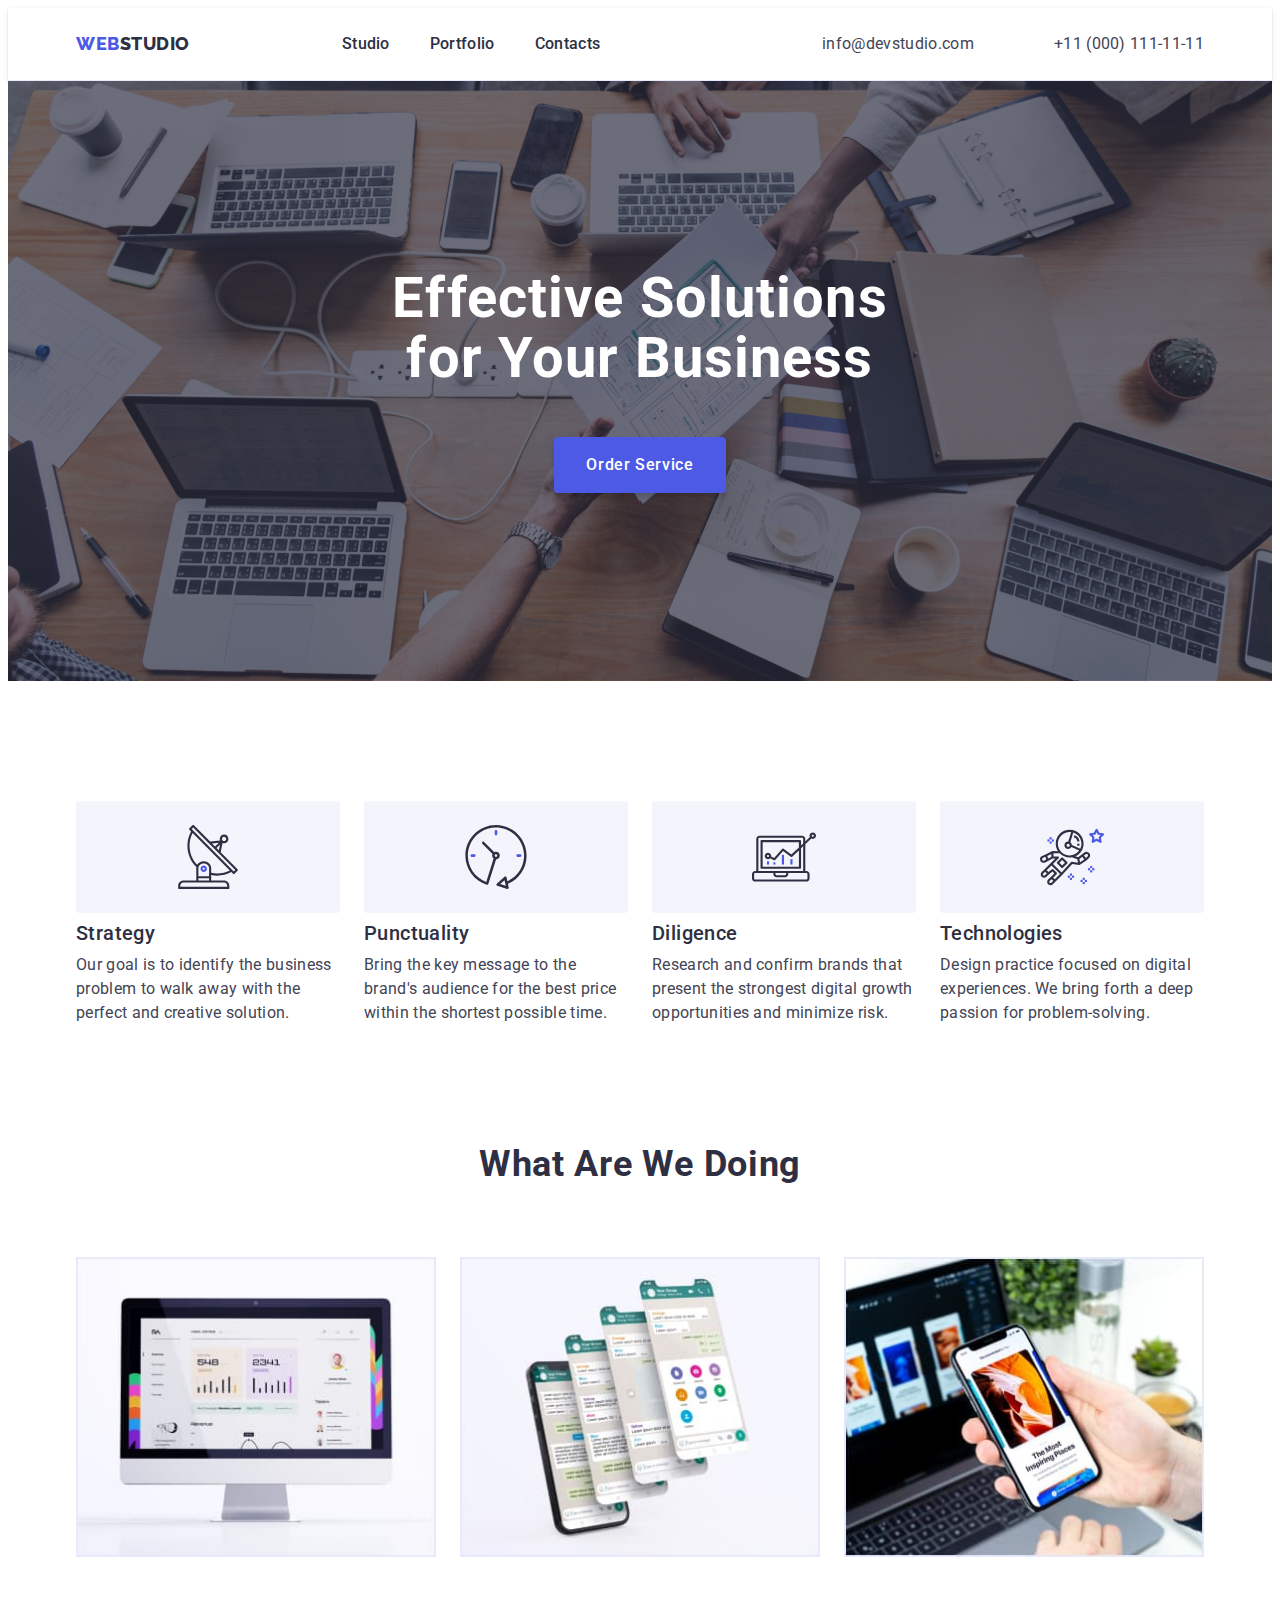
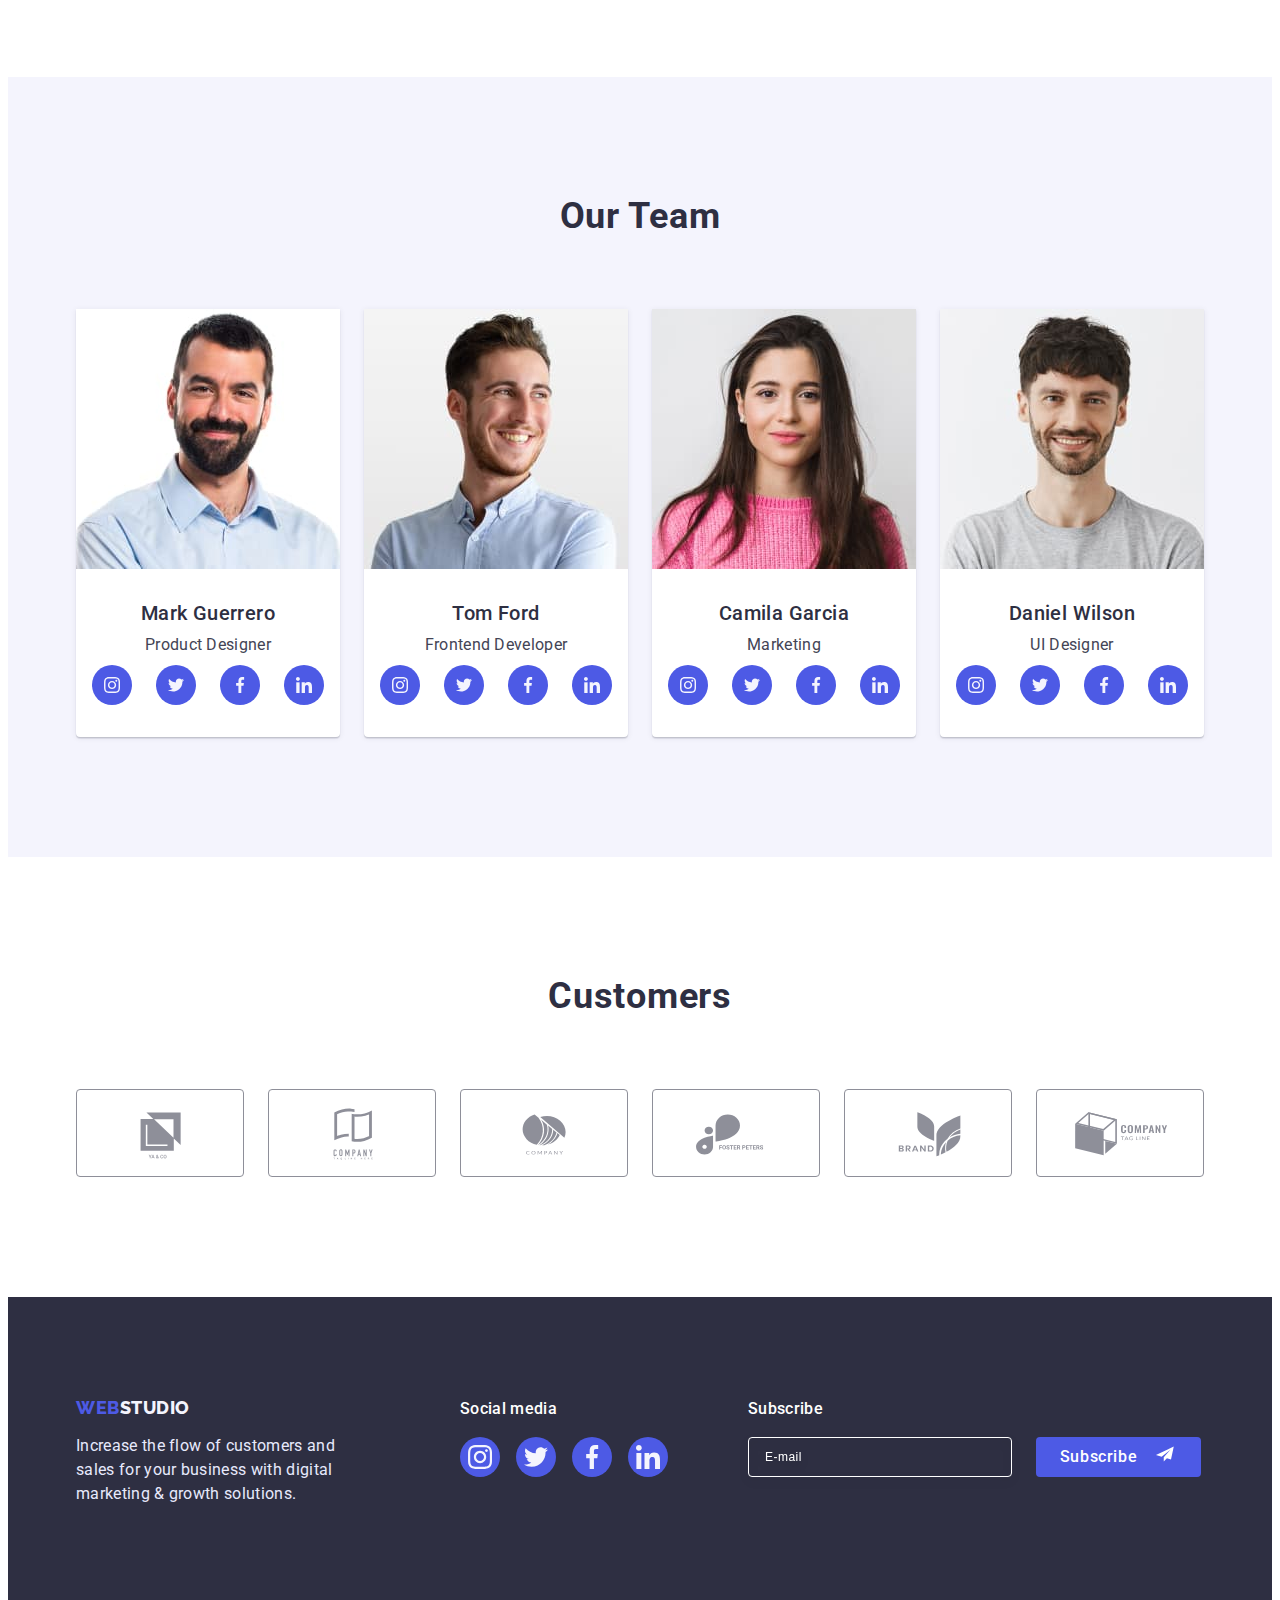
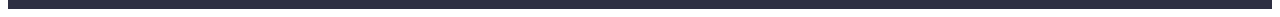
==== index.html @ d19f0b8b "update index.html and styles" ====
<!DOCTYPE html>
<html lang="en">
  <head>
    <meta charset="UTF-8" />
    <meta http-equiv="X-UA-Compatible" content="IE=edge" />
    <meta name="viewport" content="width=device-width, initial-scale=1.0" />
    <title>WebStudio</title>
    <link rel="preconnect" href="https://fonts.googleapis.com" />
    <link rel="preconnect" href="https://fonts.gstatic.com" crossorigin />
    <link
      href="https://fonts.googleapis.com/css2?family=Roboto:wght@400;500;600;700&display=swap"
      rel="stylesheet"
    />
    <link rel="preconnect" href="https://fonts.googleapis.com" />
    <link rel="preconnect" href="https://fonts.gstatic.com" crossorigin />
    <link
      href="https://fonts.googleapis.com/css2?family=Raleway:wght@800&family=Roboto:wght@400;500;700&display=swap"
      rel="stylesheet"
    />
    <link
      rel="stylesheet"
      href="https://cdnjs.cloudflare.com/ajax/libs/modern-normalize/1.1.0/modern-normalize.min.css"
      integrity="sha512-wpPYUAdjBVSE4KJnH1VR1HeZfpl1ub8YT/NKx4PuQ5NmX2tKuGu6U/JRp5y+Y8XG2tV+wKQpNHVUX03MfMFn9Q=="
      crossorigin="anonymous"
      referrerpolicy="no-referrer"
    />
    <link rel="stylesheet" href="./css/styles.css" />
  </head>

  <body>
    <!-- header -->
    <header class="header">
      <div class="container header-container">
        <nav class="header-navigation">
          <a class="logo link" href="./index.html"
            >WEB <span class="logo-up-studio">Studio</span>
          </a>
          <ul class="header-list list">
            <li class="header-nav-item">
              <a class="header-nav-link link" href="./index.html">Studio </a>
            </li>
            <li class="header-nav-item">
              <a class="header-nav-link link" href="./portfolio.html"
                >Portfolio</a
              >
            </li>
            <li class="header-nav-item">
              <a class="header-nav-link link" href="">Contacts</a>
            </li>
          </ul>
        </nav>

        <address class="header-address">
          <ul class="header-list list">
            <li class="header-adrs-item">
              <a class="header-adrs-link link" href="mailto:info@devstudio.com"
                >info@devstudio.com</a
              >
            </li>
            <li class="header-adrs-item">
              <a class="header-adrs-link link" href="tel:+110001111111"
                >+11 (000) 111-11-11</a
              >
            </li>
          </ul>
        </address>
      </div>
    </header>

    <main>
      <!-- hero image -->
      <section class="hero hero-dark-bg">
        <div class="container hero-container">
          <h1 class="hero-header">Effective Solutions for Your Business</h1>
          <button class="hero-button" type="button" data-modal-open>
            Order Service
          </button>
        </div>
      </section>

      <!-- section 1 -->
      <section class="section" id="section-first">
        <div class="first-container container">
          <h2 hidden class="first-head">Section 1</h2>
          <ul class="first-list list">
            <li class="first-item">
              <div class="svg-item">
                <svg width="64" height="64">
                  <use href="./images/icons.svg#icon-antenna-1"></use>
                </svg>
              </div>
              <h3 class="first-header">Strategy</h3>
              <p class="first-par">
                Our goal is to identify the business problem to walk away with
                the perfect and creative solution.
              </p>
            </li>
            <li class="first-item">
              <div class="svg-item">
                <svg width="64" height="64">
                  <use href="./images/icons.svg#icon-clock-1"></use>
                </svg>
              </div>
              <h3 class="first-header">Punctuality</h3>
              <p class="first-par">
                Bring the key message to the brand's audience for the best price
                within the shortest possible time.
              </p>
            </li>
            <li class="first-item">
              <div class="svg-item">
                <svg width="64" height="64">
                  <use href="./images/icons.svg#icon-diagram-1"></use>
                </svg>
              </div>
              <h3 class="first-header">Diligence</h3>
              <p class="first-par">
                Research and confirm brands that present the strongest digital
                growth opportunities and minimize risk.
              </p>
            </li>
            <li class="first-item">
              <div class="svg-item">
                <svg width="64" height="64">
                  <use href="./images/icons.svg#icon-astronaut-1"></use>
                </svg>
              </div>
              <h3 class="first-header">Technologies</h3>
              <p class="first-par">
                Design practice focused on digital experiences. We bring forth a
                deep passion for problem-solving.
              </p>
            </li>
          </ul>
        </div>
      </section>

      <!-- section 2 -->
      <section class="section" id="section-second">
        <div class="container">
          <h2 class="second-head">What are we doing</h2>
          <ul class="second-list list">
            <li class="second-item">
              <img
                class="second-img"
                src="./images/image-3.jpg"
                alt="img-1"
                width="360"
                height="300"
              />
            </li>
            <li class="second-item">
              <img
                class="second-img"
                src="./images/image-2.jpg"
                alt="img-2"
                width="360"
                height="300"
              />
            </li>
            <li class="second-item">
              <img
                class="second-img"
                src="./images/image-1.jpg"
                alt="img-3"
                width="360"
                height="300"
              />
            </li>
          </ul>
        </div>
      </section>

      <!-- section 3 -->
      <section class="section" id="section-third">
        <div class="container">
          <h2 class="third-head">Our Team</h2>
          <ul class="third-list list">
            <li class="third-item">
              <img
                class="third-img"
                src="./images/img-4.jpg"
                alt="Mark Guerrero. Product Designer"
                width="264"
                height="260"
              />
              <div class="third-text">
                <h3 class="third-header">Mark Guerrero</h3>
                <p class="third-par">Product Designer</p>
                <!-- social list-->
                <ul class="social-list list">
                  <li class="social-list-item">
                    <a href="#" class="social-list-link">
                      <svg class="social-list-icon" width="16" height="16">
                        <use href="./images/icons.svg#icon-instagram-2"></use>
                      </svg>
                    </a>
                  </li>
                  <li class="social-list-item">
                    <a href="#" class="social-list-link">
                      <svg class="social-list-icon" width="16" height="16">
                        <use href="./images/icons.svg#icon-twitter-1"></use>
                      </svg>
                    </a>
                  </li>
                  <li class="social-list-item">
                    <a href="#" class="social-list-link">
                      <svg class="social-list-icon" width="16" height="16">
                        <use href="./images/icons.svg#icon-facebook-1"></use>
                      </svg>
                    </a>
                  </li>
                  <li class="social-list-item">
                    <a href="#" class="social-list-link">
                      <svg class="social-list-icon" width="16" height="16">
                        <use href="./images/icons.svg#icon-linkedin-1"></use>
                      </svg>
                    </a>
                  </li>
                </ul>
              </div>
            </li>

            <li class="third-item">
              <img
                class="third-img"
                src="./images/img-3.jpg"
                alt="Tom Ford. Frontend Developer"
                width="264"
                height="260"
              />
              <div class="third-text">
                <h3 class="third-header">Tom Ford</h3>
                <p class="third-par">Frontend Developer</p>
                <!-- social list-->
                <ul class="social-list list">
                  <li class="social-list-item">
                    <a href="#" class="social-list-link">
                      <svg class="social-list-icon" width="16px" height="16px">
                        <use href="./images/icons.svg#icon-instagram-2"></use>
                      </svg>
                    </a>
                  </li>
                  <li class="social-list-item">
                    <a href="#" class="social-list-link">
                      <svg class="social-list-icon" width="16px" height="16px">
                        <use href="./images/icons.svg#icon-twitter-1"></use>
                      </svg>
                    </a>
                  </li>
                  <li class="social-list-item">
                    <a href="#" class="social-list-link">
                      <svg class="social-list-icon" width="16px" height="16px">
                        <use href="./images/icons.svg#icon-facebook-1"></use>
                      </svg>
                    </a>
                  </li>
                  <li class="social-list-item">
                    <a href="#" class="social-list-link">
                      <svg class="social-list-icon" width="16px" height="16px">
                        <use href="./images/icons.svg#icon-linkedin-1"></use>
                      </svg>
                    </a>
                  </li>
                </ul>
              </div>
            </li>

            <li class="third-item">
              <img
                class="third-img"
                src="./images/img-2.jpg"
                alt="Camila Garcia. Marketing"
                width="264"
                height="260"
              />
              <div class="third-text">
                <h3 class="third-header">Camila Garcia</h3>
                <p class="third-par">Marketing</p>
                <!-- social list-->
                <ul class="social-list list">
                  <li class="social-list-item">
                    <a href="#" class="social-list-link">
                      <svg class="social-list-icon" width="16px" height="16px">
                        <use href="./images/icons.svg#icon-instagram-2"></use>
                      </svg>
                    </a>
                  </li>
                  <li class="social-list-item">
                    <a href="#" class="social-list-link">
                      <svg class="social-list-icon" width="16px" height="16px">
                        <use href="./images/icons.svg#icon-twitter-1"></use>
                      </svg>
                    </a>
                  </li>
                  <li class="social-list-item">
                    <a href="#" class="social-list-link">
                      <svg class="social-list-icon" width="16px" height="16px">
                        <use href="./images/icons.svg#icon-facebook-1"></use>
                      </svg>
                    </a>
                  </li>
                  <li class="social-list-item">
                    <a href="#" class="social-list-link">
                      <svg class="social-list-icon" width="16px" height="16px">
                        <use href="./images/icons.svg#icon-linkedin-1"></use>
                      </svg>
                    </a>
                  </li>
                </ul>
              </div>
            </li>

            <li class="third-item">
              <img
                class="third-img"
                src="./images/img-1.jpg"
                alt="Daniel Wilson. UI Designer"
                width="264"
                height="260"
              />
              <div class="third-text">
                <h3 class="third-header">Daniel Wilson</h3>
                <p class="third-par">UI Designer</p>
                <!-- social list-->
                <ul class="social-list list">
                  <li class="social-list-item">
                    <a href="#" class="social-list-link">
                      <svg class="social-list-icon" width="16px" height="16px">
                        <use href="./images/icons.svg#icon-instagram-2"></use>
                      </svg>
                    </a>
                  </li>
                  <li class="social-list-item">
                    <a href="#" class="social-list-link">
                      <svg class="social-list-icon" width="16px" height="16px">
                        <use href="./images/icons.svg#icon-twitter-1"></use>
                      </svg>
                    </a>
                  </li>
                  <li class="social-list-item">
                    <a href="#" class="social-list-link">
                      <svg class="social-list-icon" width="16px" height="16px">
                        <use href="./images/icons.svg#icon-facebook-1"></use>
                      </svg>
                    </a>
                  </li>
                  <li class="social-list-item">
                    <a href="#" class="social-list-link">
                      <svg class="social-list-icon" width="16px" height="16px">
                        <use href="./images/icons.svg#icon-linkedin-1"></use>
                      </svg>
                    </a>
                  </li>
                </ul>
              </div>
            </li>
          </ul>
        </div>
      </section>

      <!-- section 4 -->
      <section class="section" id="section-fourth">
        <div class="container">
          <h2 class="fourth-head">Customers</h2>
          <ul class="fourth-list list">
            <li class="fourth-item">
              <a href="#" class="fourth-link link">
                <svg class="fourth-svgs" width="104" height="56">
                  <use
                    class="fourth-logo"
                    href="./images/icons.svg#icon-Client-1"
                  ></use>
                </svg>
              </a>
            </li>
            <li class="fourth-item">
              <a href="#" class="fourth-link link">
                <svg class="fourth-svgs" width="104" height="56">
                  <use
                    class="fourth-logo"
                    href="./images/icons.svg#icon-Client-2"
                  ></use>
                </svg>
              </a>
            </li>
            <li class="fourth-item">
              <a href="#" class="fourth-link link">
                <svg class="fourth-svgs" width="104" height="56">
                  <use
                    class="fourth-logo"
                    href="./images/icons.svg#icon-Client-3"
                  ></use>
                </svg>
              </a>
            </li>
            <li class="fourth-item">
              <a href="#" class="fourth-link link">
                <svg class="fourth-svgs" width="104" height="56">
                  <use
                    class="fourth-logo"
                    href="./images/icons.svg#icon-Client-4"
                  ></use>
                </svg>
              </a>
            </li>
            <li class="fourth-item">
              <a href="#" class="fourth-link link">
                <svg class="fourth-svgs" width="104" height="56">
                  <use
                    class="fourth-logo"
                    href="./images/icons.svg#icon-Client-5"
                  ></use>
                </svg>
              </a>
            </li>
            <li class="fourth-item">
              <a href="#" class="fourth-link link">
                <svg class="fourth-svgs" width="104" height="56">
                  <use
                    class="fourth-logo"
                    href="./images/icons.svg#icon-Client-6"
                  ></use>
                </svg>
              </a>
            </li>
          </ul>
        </div>
      </section>
    </main>

    <!-- footer -->
    <footer class="footer">
      <div class="footer-container container">
        <div class="footer-div">
          <a class="logo link footer-logo" href="./index.html"
            >WEB <span class="logo-down-studio">Studio</span>
          </a>
          <p class="footer-par">
            Increase the flow of customers and sales for your business with
            digital marketing & growth solutions.
          </p>
        </div>

        <div class="footer-soc">
          <p class="soc-text">Social media</p>
          <ul class="footer-social-list list">
            <li class="footer-social-item">
              <a href="#" class="footer-social-link">
                <svg class="footer-social-icon" width="24" height="24">
                  <use href="./images/icons.svg#icon-instagram-2"></use>
                </svg>
              </a>
            </li>
            <li class="footer-social-item">
              <a href="#" class="footer-social-link">
                <svg class="footer-social-icon" width="24" height="24">
                  <use href="./images/icons.svg#icon-twitter-1"></use>
                </svg>
              </a>
            </li>
            <li class="footer-social-item">
              <a href="#" class="footer-social-link">
                <svg class="footer-social-icon" width="24" height="24">
                  <use href="./images/icons.svg#icon-facebook-1"></use>
                </svg>
              </a>
            </li>
            <li class="footer-social-item">
              <a href="#" class="footer-social-link">
                <svg class="footer-social-icon" width="24" height="24">
                  <use href="./images/icons.svg#icon-linkedin-1"></use>
                </svg>
              </a>
            </li>
          </ul>
        </div>
        <!-- -----Subscribe--------- -->
        <div class="footer-subscribe">
          <p class="sub-text">Subscribe</p>
          <form class="sub-form">
            <label class="sub-form-field-wrapper">
              <input
                type="email"
                class="sub-form-input"
                name="user-email"
                required
                pattern="[a-zA-Zа-яА-ЯіІїЇґҐ'єЄ@]+"
                placeholder="E-mail"
              />
            </label>

            <button type="submit" class="sub-button">
              Subscribe
              <svg class="sub-send-icon" width="24" height="24">
                <use href="./images/icons.svg#icon-icon-send"></use>
              </svg>
            </button>
          </form>
        </div>
      </div>
    </footer>
    <!-- MODAL -->
    <div data-modal class="backdrop is-hidden">
      <div class="modal">
        <button type="button" class="modal-close-btn" data-modal-close>
          <svg class="modal-close-icon" width="8" height="8">
            <use href="./images/icons.svg#icon-Vector"></use>
          </svg>
        </button>
        <p class="modal-header">
          Leave your contacts and we will call you back
        </p>
        <form class="modal-form">
          <div class="modal-div-label">
            <label for="user-name" class="modal-form-field-wrapper">Name</label>
            <div class="modal-form-input-wrapper">
              <input
                id="user-name"
                type="text"
                class="modal-form-input"
                name="user-name"
                required
                pattern="[a-zA-Zа-яА-ЯіІїЇґҐ'єЄ]+"
              />
              <svg class="modal-form-icon" width="18" height="24">
                <use href="./images/icons.svg#icon-person"></use>
              </svg>
            </div>
          </div>

          <div class="modal-div-label">
            <label for="user-phone" class="modal-form-field-wrapper"
              >Phone</label
            >
            <div class="modal-form-input-wrapper">
              <input
                id="user-phone"
                type="text"
                class="modal-form-input"
                name="user-phone"
                required
                pattern="[0-9]{3}-[0-9]{3}-[0-9]{2}-[0-9]{2}"
                title="xxx-xxx-xx-xx"
              />
              <svg class="modal-form-icon" width="18" height="24">
                <use href="./images/icons.svg#icon-phone"></use>
              </svg>
            </div>
          </div>

          <div class="modal-div-label">
            <label for="user-email" class="modal-form-field-wrapper"
              >Email</label
            >
            <div class="modal-form-input-wrapper">
              <input
                id="user-email"
                type="text"
                class="modal-form-input"
                name="user-name"
                required
                pattern="[a-zA-Zа-яА-ЯіІїЇґҐ'єЄ@]+"
              />
              <svg class="modal-form-icon" width="18" height="24">
                <use href="./images/icons.svg#icon-email"></use>
              </svg>
            </div>
          </div>

          <div class="modal-div-label">
            <label for="user-comment" class="modal-form-field-wrapper"
              >Comment</label
            >
            <textarea
              id="user-comment"
              class="modal-textarea"
              name="user-comment"
              placeholder="Text input"
            ></textarea>
          </div>

          <!-- <div class="modal-div-label-checkbox">
            <input
              id="user-privacy"
              class="modal-checkbox visually-hidden"
              type="checkbox"
              name="user-privacy"
              value="true"
              required
            />
            <label for="user-privacy" class="modal-form-checkbox-wrapper">
              <span class="modal-privacy-span">
                <svg class="modal-custom-checkbox" width="10" height="8">
                  <use
                    href="./images/icons.svg#icon-click"
                    class="modal-custom-checkbox-icon"
                    width="10"
                    height="8"
                  ></use>
                </svg>
              </span>
              I accept the terms and conditions of the
              <a href="#" class="modal-privacy-link link">Privacy Policy</a>
            </label> 
          </div>-->

          <div class="modal-div-label-checkbox">
            <input
              id="user-privacy"
              class="modal-checkbox visually-hidden"
              type="checkbox"
              name="user-privacy"
              value="true"
              required
            />
            <label for="user-privacy" class="modal-form-checkbox-wrapper"
              >I accept the terms and conditions of the
              <span class="modal-checkbox-desc">
                <svg class="modal-custom-checkbox" width="10" height="8">
                  <use
                    href="./images/icons.svg#icon-click"
                    class="modal-custom-checkbox-icon"
                    width="10"
                    height="8"
                  ></use>
                </svg>
              </span>
              <a href="#" class="modal-privacy-link link">Privacy Policy</a>
            </label>
          </div>

          <button type="submit" class="modal-submit-btn">Send</button>
        </form>
      </div>
    </div>
    <script src="./js/modal.js"></script>
  </body>
</html>
---- css/styles.css ----
* {
  box-sizing: border-box;
}

:root {
}

p,
h1,
h2,
h3,
h4,
h5,
h6 {
  margin: 0;
}

ul {
  margin: 0;
  padding-left: 0;
}

button {
  cursor: pointer;
}

address {
  font-style: normal;
}

img {
  display: block;
}

body {
  font-family: "Roboto", sans-serif;
  color: #434455;
  background-color: #ffffff;
}

.container {
  width: 1158px;
  padding-left: 15px;
  padding-right: 15px;
  margin: 0 auto;
}

.section {
  padding-top: 120px;
  padding-bottom: 120px;
}

/* Studio */
/* -------------HEADER------------- */

.header {
  display: flex;
  border-bottom: 1px solid #e7e9fc;
  box-shadow: 0px 2px 1px rgba(46, 47, 66, 0.08),
    0px 1px 1px rgba(46, 47, 66, 0.16), 0px 1px 6px rgba(46, 47, 66, 0.08);
}

.header-navigation {
  display: flex;
  align-items: center;
  margin-right: auto;
}

.header-container {
  display: flex;
  align-items: center;
}

.logo {
  font-family: "Raleway", sans-serif;
  font-style: normal;
  font-weight: 800;
  font-size: 18px;
  line-height: 1.17;
  display: flex;
  align-items: center;
  letter-spacing: 0.03em;
  text-transform: uppercase;
  color: #4d5ae5;
  margin-right: 76px;
}

.logo-up-studio {
  font-family: "Raleway", sans-serif;
  font-style: normal;
  font-weight: 800;
  font-size: 18px;
  line-height: 1.17;
  display: flex;
  align-items: center;
  letter-spacing: 0.03em;
  text-transform: uppercase;
  color: #2e2f42;
  margin-right: 76px;
}

.header-list {
  height: 72px;
  gap: 40px;
  display: flex;
  align-items: center;
}

.list {
  list-style: none;
}

.link {
  text-decoration: none;
}

.header-nav-link {
  position: relative;
  font-style: normal;
  font-weight: 500;
  font-size: 16px;
  line-height: 1.5;
  letter-spacing: 0.02em;
  color: #2e2f42;
  padding: 24px 0;
  transition: color 250ms cubic-bezier(0.4, 0, 0.2, 1);
}

.header-nav-link:hover,
.header-nav-link:focus {
  font-style: normal;
  font-weight: 500;
  font-size: 16px;
  line-height: 1.5;
  letter-spacing: 0.02em;
  color: #404bbf;
}

.header-nav-link:focus::after,
.header-nav-link:hover::after {
  content: "";
  display: inline-block;
  position: absolute;
  left: 0;
  bottom: -1px;
  width: 100%;
  height: 4px;
  margin: 0;
  background-color: #404bbf;
  border-radius: 2px;
  transition: background-color 250ms cubic-bezier(0.4, 0, 0.2, 1);
}

/* .header-list::after {
  content: "";
  position: absolute;
  left: 0;
  bottom: -1px;
  width: 100%;
  height: 4px;
  margin: 0;
  background-color: #404bbf;
  border-radius: 2px;
} */

.header-address {
  font-style: normal;
}

.header-adrs-item {
  margin-right: 40px;
}

.header-adrs-item:last-child {
  margin-right: 0;
}

.header-adrs-link {
  font-style: normal;
  font-weight: 400;
  font-size: 16px;
  line-height: 1.5;
  letter-spacing: 0.02em;
  color: #434455;
  transition: color 250ms cubic-bezier(0.4, 0, 0.2, 1);
}

.header-adrs-link:is(:hover, :focus) {
  font-style: normal;
  font-weight: 400;
  font-size: 16px;
  line-height: 1.5;
  letter-spacing: 0.02em;
  color: #404bbf;
}

/* -----------HERO------------- */

.hero {
  max-width: 1440px;
  margin: 0 auto;
  background-image: linear-gradient(
      rgba(46, 47, 66, 0.7),
      rgba(46, 47, 66, 0.7)
    ),
    url("../images/people-office-1.jpg");
  background-repeat: no-repeat;
  background-position: center;
  background-size: cover;
}

.hero-container {
  display: flex;
  flex-direction: column;
  align-items: center;
  padding: 188px 0;
}

.hero-header {
  font-style: normal;
  max-width: 496px;
  font-size: 56px;
  line-height: 1.07;
  text-align: center;
  letter-spacing: 0.02em;
  color: #ffffff;
  /* margin-bottom: 48px; */
  padding-bottom: 48px;
  /* padding-left: 316px;
  padding-right: 316px; */
}

.hero-button {
  font-family: inherit;
  font-weight: 500;
  font-size: 16px;
  line-height: 1.5;
  min-width: 169px;
  height: 56px;
  padding: 16px 32px;
  margin-left: 478px;
  margin-right: 478px;
  letter-spacing: 0.04em;
  color: #ffffff;
  background: #4d5ae5;
  box-shadow: 0px 4px 4px rgba(0, 0, 0, 0.15);
  border: none;
  border-radius: 4px;
  cursor: pointer;
  display: block;
  transition: background-color 250ms cubic-bezier(0.4, 0, 0.2, 1);
}

.hero-button:is(:hover, :focus) {
  background-color: #404bbf;
}

/* -----------SECTION 1------------- */

#section-first {
  padding-top: 120px;
  padding-bottom: 0;
}

.svg-item {
  width: 264px;
  height: 112px;
  background: #f4f4fd;
  border-radius: 4px;
  margin-bottom: 8px;
  display: flex;
  align-items: center;
  justify-content: center;
  background-repeat: no-repeat;
  background-position: center center;
}

.first-list {
  display: flex;
  gap: 24px;
}

.first-header {
  font-style: normal;
  font-weight: 500;
  font-size: 20px;
  line-height: 1.2;
  letter-spacing: 0.02em;
  color: #2e2f42;
  margin-bottom: 8px;
}

.first-par {
  width: 264px;
  font-size: 16px;
  line-height: 1.5;
  letter-spacing: 0.02em;
  color: #434455;
}

/* -----------SECTION 2------------- */

#section-second {
  padding-bottom: 120;
}

.second-head {
  font-style: normal;
  font-size: 36px;
  line-height: 1.11;
  text-align: center;
  letter-spacing: 0.02em;
  text-transform: capitalize;
  color: #2e2f42;
  margin-bottom: 72px;
}

.second-list {
  display: flex;
  gap: 24px;
}

.second-item {
  width: calc((100% - 48px) / 3);
}

.second-img {
  padding: 0px;
  border: 1px solid #e7e9fc;
}

/* -----------SECTION 3------------- */

#section-third {
  background: #f4f4fd;
  padding-top: 120px;
}

.third-list {
  display: flex;
  justify-content: center;
  gap: 24px;
}

.third-head {
  font-style: normal;
  font-size: 36px;
  line-height: 1.11;
  text-align: center;
  letter-spacing: 0.02em;
  text-transform: capitalize;
  color: #2e2f42;
  margin-bottom: 72px;
}

.third-item {
  width: calc((100% - 72px) / 4);
  background-color: #ffffff;
  display: flex;
  flex-direction: column;
  align-items: center;
  box-shadow: 0px 1px 6px rgba(46, 47, 66, 0.08),
    0px 1px 1px rgba(46, 47, 66, 0.16), 0px 2px 1px rgba(46, 47, 66, 0.08);
  border-radius: 0px 0px 4px 4px;
}

.third-text {
  min-width: 232px;
  padding: 32px 16px;
  display: flex;
  flex-direction: column;
}

.third-header {
  font-style: normal;
  font-weight: 500;
  font-size: 20px;
  line-height: 1.2;
  text-align: center;
  letter-spacing: 0.02em;
  color: #2e2f42;
  margin-bottom: 8px;
}

.third-par {
  font-size: 16px;
  line-height: 1.5;
  text-align: center;
  letter-spacing: 0.02em;
  color: #434455;
  margin-bottom: 8px;
}

.social-list {
  height: 40px;
  display: flex;
  align-items: center;
  justify-content: center;
  gap: 24px;
}

.social-list-link {
  width: 40px;
  height: 40px;
  background-color: #4d5ae5;
  padding: 12px;
  border-radius: 50%;
  display: inline-block;
  display: flex;
  align-items: center;
  justify-content: center;
  transition: background-color 250ms cubic-bezier(0.4, 0, 0.2, 1);
}

.social-list-link:is(:hover, :focus) {
  background-color: #404bbf;
}

.social-list-icon {
  fill: #f4f4fd;
}

/* ----------SECTION 4----------- */

.fourth-head {
  font-style: normal;
  font-size: 36px;
  line-height: 1.11;
  text-align: center;
  letter-spacing: 0.02em;
  text-transform: capitalize;
  color: #2e2f42;
  margin-bottom: 72px;
}

.fourth-list {
  display: flex;
  align-items: center;
  gap: 24px;
}

.fourth-item {
  width: calc((100% - 120px) / 6);
  height: 88px;
}

.fourth-link {
  width: 100%;
  height: 100%;
  border: 1px solid #8e8f99;
  border-radius: 4px;
  display: flex;
  justify-content: center;
  align-items: center;
  color: #8e8f99;
  transition: border-color 250ms cubic-bezier(0.4, 0, 0.2, 1),
    color 250ms cubic-bezier(0.4, 0, 0.2, 1);
}

.fourth-link:is(:hover, :focus) {
  border-color: #404bbf;
  color: #404bbf;
}

.fourth-svgs {
  width: 100%;
  height: 100%;
  fill: currentColor;
}

/* -----------FOOTER------------- */

.footer {
  width: 100%;
  background: #2e2f42;
  height: 312px;
  padding: 100px 0;
  margin: 0 auto;
}

.footer-container {
  display: flex;
  align-items: baseline;
}

.footer-div {
  height: 112px;
  margin-right: 120px;
}

.footer-logo {
  margin-bottom: 16px;
}

.logo-down-studio {
  font-family: "Raleway", sans-serif;
  font-style: normal;
  font-weight: 800;
  font-size: 18px;
  line-height: 1.17;
  display: flex;
  align-items: center;
  letter-spacing: 0.03em;
  text-transform: uppercase;
  color: #f4f4fd;
}

.footer-par {
  max-width: 264px;
  font-size: 16px;
  line-height: 1.5;
  letter-spacing: 0.02em;
  color: #e7e9fc;
  margin-top: 16px;
}

.soc-text {
  font-style: normal;
  font-weight: 500;
  font-size: 16px;
  line-height: 1.5;
  letter-spacing: 0.02em;
  color: #ffffff;
  margin-bottom: 16px;
}

.footer-social-list {
  gap: 16px;
  height: 40px;
  display: flex;
  align-items: center;
}

.footer-social-item {
  width: 40px;
  height: 40px;
}

.footer-social-link {
  width: 100%;
  height: 100%;
  background-color: #4d5ae5;
  border-radius: 50%;
  padding: 8px;
  display: flex;
  align-items: center;
  justify-content: center;
  transition: background-color 250ms cubic-bezier(0.4, 0, 0.2, 1);
}

.footer-social-link:is(:hover, :focus) {
  background-color: #31d0aa;
}

.footer-social-icon {
  fill: #f4f4fd;
}

.footer-subscribe {
  height: 80px;
  margin-left: 80px;
}

.sub-text {
  font-style: normal;
  font-weight: 500;
  font-size: 16px;
  line-height: 24px;
  letter-spacing: 0.02em;
  color: #ffffff;
  margin-bottom: 16px;
}

.sub-form {
  display: flex;
  flex-direction: row;
  gap: 24px;
}

.sub-form-field-wrapper {
  margin-bottom: 8px;
  position: relative;
  gap: 24px;
}

.sub-field-desc {
  font-style: normal;
  font-weight: 400;
  font-size: 12px;
  line-height: 24px;
  display: flex;
  align-items: center;
  letter-spacing: 0.04em;
  color: #ffffff;
}

.sub-form-input {
  width: 264px;
  height: 40px;
  background-color: transparent;
  border: 1px solid #ffffff;
  filter: drop-shadow(0px 4px 4px rgba(0, 0, 0, 0.15));
  border-radius: 4px;
  font-style: normal;
  font-weight: 400;
  font-size: 12px;
  line-height: 1.5;
  display: flex;
  align-items: center;
  letter-spacing: 0.04em;
  color: #ffffff;
  padding-left: 16px;
  padding-top: 8px;
  padding-bottom: 8px;
  filter: drop-shadow(0px 4px 4px rgba(0, 0, 0, 0.15));
}

.sub-form-input::placeholder {
  color: #ffffff;
}

.sub-button {
  position: relative;
  min-width: 165px;
  height: 40px;
  display: flex;
  justify-content: center;
  align-items: center;
  font-family: inherit;
  font-weight: 500;
  font-size: 16px;
  line-height: 1.5;
  letter-spacing: 0.04em;
  color: #ffffff;
  cursor: pointer;
  background-color: #4d5ae5;
  border: none;
  border-radius: 4px;
}

.sub-button:is(:hover, :focus) {
  background-color: #404bbf;
}

.sub-send-icon {
  margin-left: 16px;
}

/* Portfolio */
/* -----------FILTER------------- */

.filter {
  padding: 96px 0 120px;
}

.filter-list {
  display: flex;
  flex-direction: row;
  margin-bottom: 72px;
  justify-content: center;
  gap: 24px;
}

.filter-item {
  font-family: "Roboto", sans-serif;
  font-style: normal;
  font-weight: 500;
  font-size: 16px;
  line-height: 1.5;
  display: flex;
  align-items: center;
  text-align: center;
  letter-spacing: 0.04em;
  background: #f4f4fd;
  color: #4d5ae5;
  border: 1px solid #e7e9fc;
  border-radius: 4px;
  padding: 12px 24px;
  transition: color 250ms cubic-bezier(0.4, 0, 0.2, 1),
    background-color 250ms cubic-bezier(0.4, 0, 0.2, 1),
    border-color 250ms cubic-bezier(0.4, 0, 0.2, 1),
    box-shadow 250ms cubic-bezier(0.4, 0, 0.2, 1);
}

.filter-item:is(:hover, :focus) {
  font-family: "Roboto", sans-serif;
  font-style: normal;
  font-weight: 500;
  font-size: 16px;
  line-height: 1.5;
  display: flex;
  align-items: center;
  text-align: center;
  letter-spacing: 0.04em;
  background-color: #404bbf;
  color: #ffffff;
  cursor: pointer;
  border: 1px solid transparent;
  box-shadow: 0px 3px 1px rgba(0, 0, 0, 0.1), 0px 2px 1px rgba(0, 0, 0, 0.08),
    0px 2px 2px rgba(0, 0, 0, 0.12);
}

/* -----------PROJECTS------------- */

.project-list {
  display: flex;
  flex-wrap: wrap;
  margin-top: 72px;
  column-gap: 24px;
  row-gap: 48px;
}

.project-item {
  width: calc((100% - 48px) / 3);
}

.project-link {
  display: block;
  box-shadow: none;
  transition: box-shadow 250ms cubic-bezier(0.4, 0, 0.2, 1);
}

.project-link:is(:hover, :focus) {
  box-shadow: 0px 1px 6px rgba(46, 47, 66, 0.08),
    0px 1px 1px rgba(46, 47, 66, 0.16), 0px 2px 1px rgba(46, 47, 66, 0.08);
}

.project-div {
  padding: 32px 16px;
  border: 1px solid #e7e9fc;
  border-top: none;
}

.project-head {
  font-style: normal;
  font-weight: 500;
  font-size: 20px;
  line-height: 1.2;
  letter-spacing: 0.02em;
  color: #2e2f42;
  margin-bottom: 8px;
}

.project-text {
  font-size: 16px;
  line-height: 1.5;
  letter-spacing: 0.02em;
  color: #434455;
}

/* --------ANIMATION------------ */

.project-wrapper {
  position: relative;
  overflow: hidden;
}

.overlay {
  position: absolute;
  top: 0;
  left: 0;
  width: 100%;
  height: 100%;
  padding: 40px 32px;
  background-color: #4d5ae5;
  color: #fff;
  font-style: normal;
  font-weight: 400;
  font-size: 16px;
  line-height: 1.5;
  letter-spacing: 0.02em;
  color: #f4f4fd;
  overflow: auto;
  transform: translateY(100%);
  transition: transform 250ms cubic-bezier(0.4, 0, 0.2, 1);
}

.project-link:focus .overlay {
  transform: translateY(0%);
}

.project-link:hover .overlay {
  transform: translateY(0%);
}

/* ---------BACKDROP-MODAL---------- */

.backdrop {
  position: fixed;
  top: 0;
  left: 0;
  width: 100%;
  height: 100%;
  background: rgba(46, 47, 66, 0.4);
  opacity: 1;
  visibility: visible;
  pointer-events: auto;
  transition: opacity 250ms cubic-bezier(0.4, 0, 0.2, 1),
    visibility 250ms cubic-bezier(0.4, 0, 0.2, 1);
}

.modal {
  position: absolute;
  width: 408px;
  min-height: 584px;
  top: 50%;
  left: 50%;
  padding: 24px;
  transform: translate(-50%, -50%);
  background: #fcfcfc;
  box-shadow: 0px 1px 1px rgba(0, 0, 0, 0.14), 0px 1px 3px rgba(0, 0, 0, 0.12),
    0px 2px 1px rgba(0, 0, 0, 0.2);
  border-radius: 4px;
  transition: transform 250ms cubic-bezier(0.4, 0, 0.2, 1);
}

.modal-close-btn {
  position: absolute;
  padding: 0;
  top: 24px;
  right: 24px;
  border: none;
  width: 24px;
  height: 24px;
  background-color: #e7e9fc;
  border: 1px solid rgba(0, 0, 0, 0.1);
  border-radius: 50%;
  display: flex;
  align-items: center;
  justify-content: center;
  transition: background-color 250ms cubic-bezier(0.4, 0, 0.2, 1),
    border 250ms cubic-bezier(0.4, 0, 0.2, 1);
}
.modal-close-btn:hover,
.modal-close-btn:focus {
  background-color: #404bbf;
  border: none;
}

.modal-close-btn:hover .modal-close-icon,
.modal-close-btn:focus .modal-close-icon {
  fill: #ffffff;
}

.modal-close-icon {
  fill: #2e2f42;
  border: none;
  border-radius: 50%;
  transition: fill 250ms cubic-bezier(0.4, 0, 0.2, 1);
}

.is-hidden {
  opacity: 0;
  visibility: hidden;
  pointer-events: none;
}

.modal {
  padding: 72px 24px 24px 24px;
}

.modal-header {
  margin-bottom: 16px;
  font-style: normal;
  font-weight: 500;
  font-size: 16px;
  line-height: 1.5;
  text-align: center;
  letter-spacing: 0.02em;
  color: #2e2f42;
}

.modal-div-label {
  margin-bottom: 8px;
}

.modal-form-field-wrapper {
  position: relative;
  font-size: 12px;
  line-height: 1.17;
  letter-spacing: 0.04em;
  color: #8e8f99;
  display: block;
  margin-bottom: 4px;
}

.modal-form-input-wrapper {
  position: relative;
}

.modal-form-icon {
  position: absolute;
  top: 50%;
  left: 16px;
  transform: translateY(-50%);
  transition: fill 250ms cubic-bezier(0.4, 0, 0.2, 1);
}

.modal-form-input {
  width: 100%;
  height: 40px;
  margin-top: 4px;
  padding-left: 38px;
  border: 1px solid rgba(46, 47, 66, 0.4);
  border-radius: 4px;
  background-color: transparent;
  outline: transparent;
  transition: border-color 250ms cubic-bezier(0.4, 0, 0.2, 1);
}

.modal-form-input:is(:hover, :focus) {
  border-color: #4d5ae5;
  outline: none;
}

.modal-form-input:focus + .modal-form-icon {
  fill: #4d5ae5;
}

.modal-comment {
  width: 100%;
  height: 120px;
  resize: none;
  margin-top: 4px;
  padding-left: 16px;
  border: 1px solid rgba(46, 47, 66, 0.4);
  border-radius: 4px;
  transition: border 250ms cubic-bezier(0.4, 0, 0.2, 1);
}

.modal-comment:is(:hover, :focus) {
  border: 1px solid #4d5ae5;
  border-radius: 4px;
}

.modal-field-desc {
  font-style: normal;
  font-weight: 400;
  font-size: 12px;
  line-height: 1.16;
  letter-spacing: 0.04em;
  color: #8e8f99;
}

.modal-div-label {
  margin-bottom: 16px;
}

.modal-textarea {
  width: 100%;
  height: 120px;
  font-size: 12px;
  line-height: 1.17;
  letter-spacing: 0.04em;
  color: rgba(46, 47, 66, 0.4);
  border: 1px solid rgba(46, 47, 66, 0.2);
  border-radius: 4px;
  background-color: transparent;
  padding: 8px 16px;
  outline: transparent;
  resize: none;
  transition: border-color 250ms cubic-bezier(0.4, 0, 0.2, 1);
}

.modal-textarea:focus {
  border-color: #4d5ae5;
}

.modal-div-label-checkbox {
  margin-bottom: 24px;
}

.modal-form-checkbox-wrapper {
  font-size: 12px;
  line-height: 1.17;
  letter-spacing: 0.04em;
  color: #8e8f99;
}

.modal-checkbox-desc {
  width: 16px;
  height: 16px;
  border: 1px solid rgba(46, 47, 66, 0.4);
  border-radius: 2px;
  transition: background-color 250ms cubic-bezier(0.4, 0, 0.2, 1),
    border 250ms cubic-bezier(0.4, 0, 0.2, 1),
    fill 250ms cubic-bezier(0.4, 0, 0.2, 1);
  display: inline-flex;
  align-items: center;
  justify-content: center;
  fill: transparent;
}

.modal-checkbox:checked + .modal-custom-desc {
  background-color: #404bbf;
  border: none;
  fill: #ffffff;
}

.modal-privacy-link {
  color: #4d5ae5;
}

.modal-form-checkbox-wrapper {
  margin-top: 16px;
  margin-bottom: 24px;
  display: flex;
  align-items: center;
}

.modal-checkbox {
  margin-right: 8px;
  box-sizing: border-box;
  width: 16px;
  height: 16px;
  border: 1px solid rgba(46, 47, 66, 0.4);
  border-radius: 2px;
}

.modal-custom-checkbox {
  padding: 4px 3px;
  margin-right: 8px;
  border: 1px solid rgba(46, 47, 66, 0.4);
  border-radius: 2px;
  cursor: pointer;
  opacity: 0;
  fill: #f4f4fd;
}

.modal-checkbox {
  appearance: none;
  position: absolute;
}

.visually-hidden {
  visibility: hidden;
  pointer-events: none;
  position: absolute;
}

.modal-checkbox:checked + .modal-custom-checkbox {
  opacity: 100;
  background-color: #404bbf;
  border: none;
}

.modal-checkbox:focus + .modal-custom-checkbox {
  outline: 2px solid rgba(0, 0, 0, 0.88);
}

.modal-checkbox-desc {
  font-style: normal;
  font-weight: 400;
  font-size: 12px;
  line-height: 1.16;
  letter-spacing: 0.04em;
  color: #8e8f99;
}

.modal-submit-btn {
  display: block;
  min-width: 169px;
  height: 56px;
  font-family: "Roboto", sans-serif;
  font-size: 16px;
  font-weight: 500;
  line-height: 1.5;
  letter-spacing: 0.04em;
  color: #ffffff;
  cursor: pointer;
  background-color: #4d5ae5;
  border: none;
  border-radius: 4px;
  transition: background-color 250ms cubic-bezier(0.4, 0, 0.2, 1);
  padding: 19px 64px;
  margin-left: auto;
  margin-right: auto;
  gap: 10px;
}

.modal-submit-btn:is(:hover, :focus) {
  background: #404bbf;
}

/* .modal-form-checkbox-wrapper {
  margin-top: 16px;
  margin-bottom: 24px;
  display: flex;
  align-items: center;
}

.modal-checkbox {
  margin-right: 8px;
  box-sizing: border-box;
  width: 16px;
  height: 16px;
  border: 1px solid rgba(46, 47, 66, 0.4);
  border-radius: 2px;
}

.modal-custom-checkbox {
  padding: 4px 3px;
  margin-right: 8px;
  border: 1px solid rgba(46, 47, 66, 0.4);
  border-radius: 2px;
  cursor: pointer;
  opacity: 0;
  fill: #f4f4fd;
}

.modal-checkbox {
  appearance: none;
  position: absolute;
}

.modal-checkbox:focus + .modal-custom-checkbox {
  outline: 2px solid rgba(0, 0, 0, 0.88);
}

.modal-checkbox-desc {
  font-style: normal;
  font-weight: 400;
  font-size: 12px;
  line-height: 1.16;
  letter-spacing: 0.04em;
  color: #8e8f99;
}

.modal-submit-btn {
  background: #4d5ae5;
  color: #ffffff;
  box-shadow: 0px 4px 4px rgba(0, 0, 0, 0.15);
  border-radius: 4px;
  border: none;
  display: flex;
  flex-direction: row;
  align-items: flex-start;
  padding: 19px 64px;
  margin-left: auto;
  margin-right: auto;
  gap: 10px;

  display: block;
}

.modal-submit-btn:is(:hover, :focus) {
  background: #404bbf;
} */

/* пример смены цвета при наведении на елемент
.header-link:hover{
    color: blue;
} 
пример смены цвета при зажимании елемента
.header-link:focus{
  color: blue;
}
это же, но компактнее
.header-link:is(:hover, :focus) {
  color: blue;
}

или
.header-link:hover,
.header-link:focus {
  color: blue;
}

У рядкових і рядково-блокових елементів є 
правий або, у разі зображень, нижній проміжок. 
Це не margin або padding, а буквально порожнє 
місце - особливість того, як браузер розташовує 
рядковий контент в рядку.

Проміжок рядкових елементів
Величина цього проміжку визначається розміром 
тексту найближчого предка з явно встановленим 
значенням або, якщо такий предок відсутній, 
використовується розмір шрифту браузера за 
замовчуванням - 16px. Тому у кнопок, посилань, 
спанів, полів введення та інших рядкових 
елементів за замовчуванням буде проміжок 
4px - 1/4 розміру шрифту найближчого предка.
*/
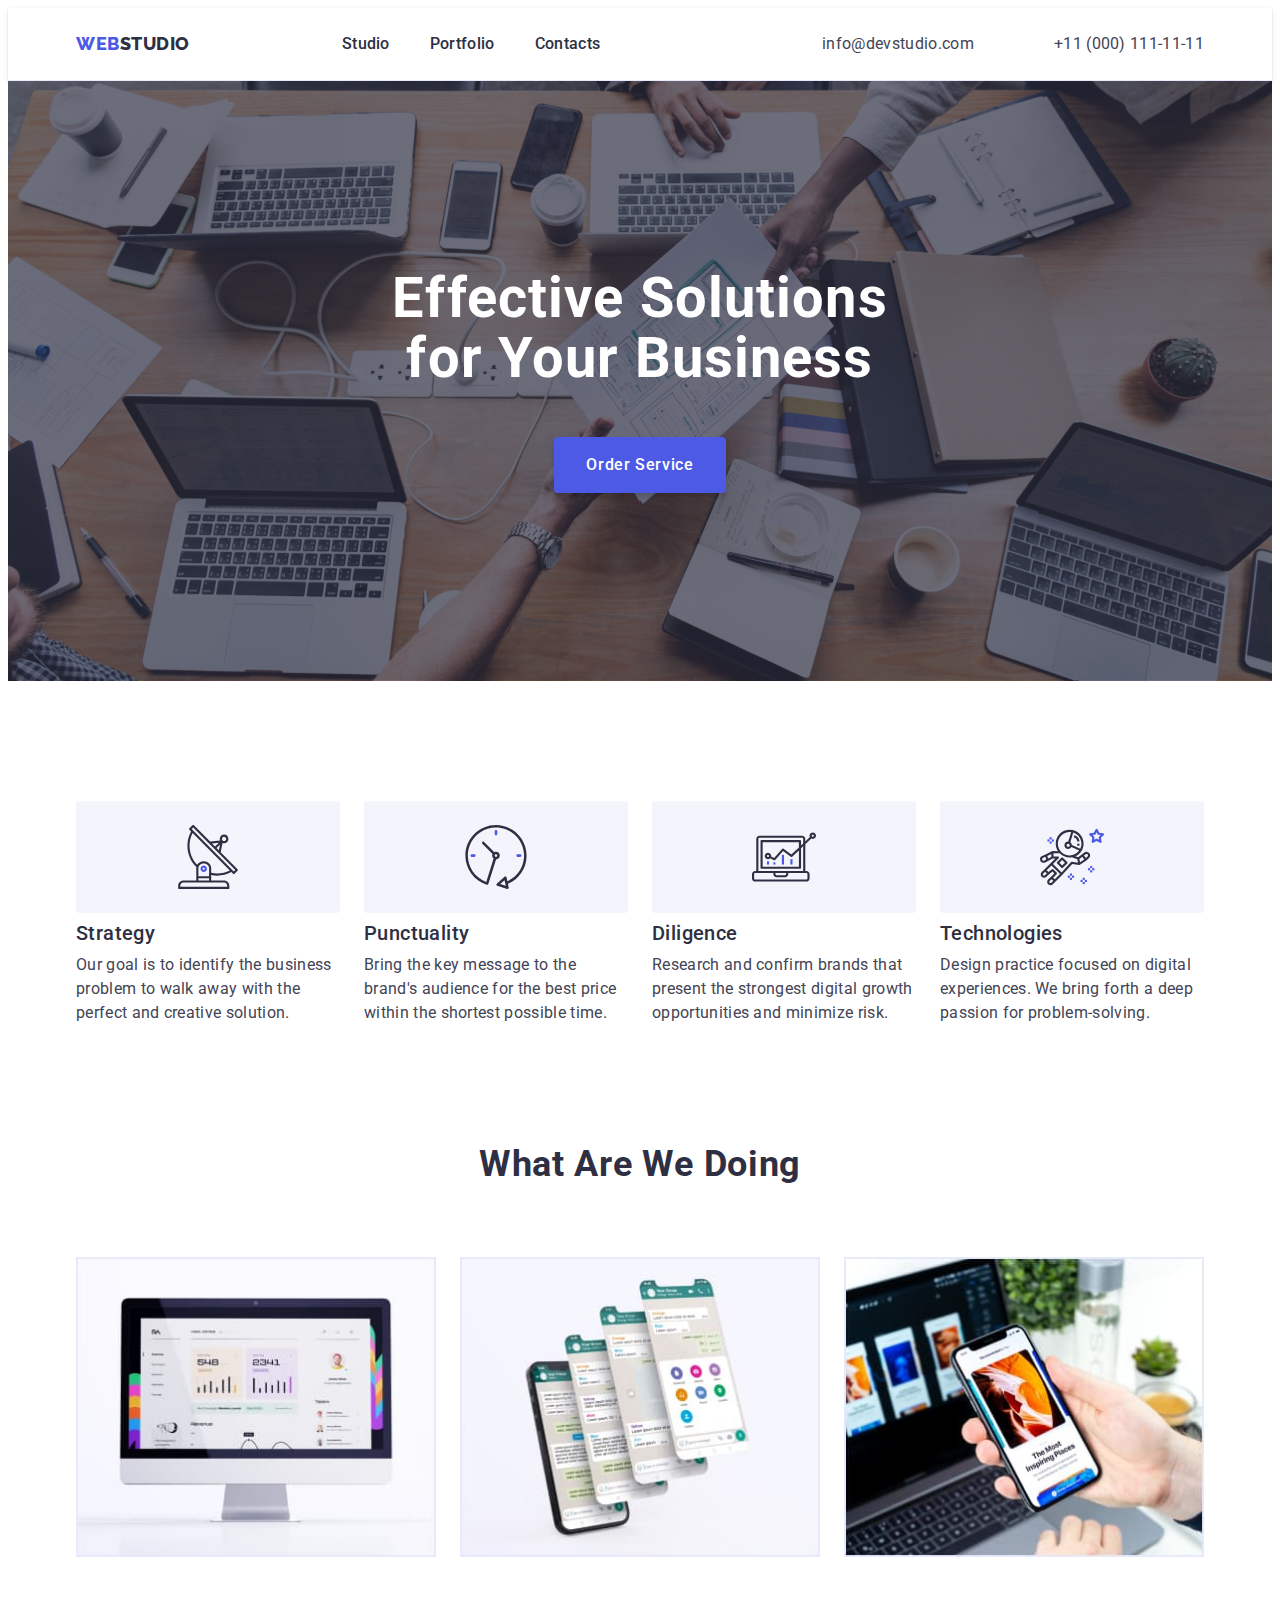
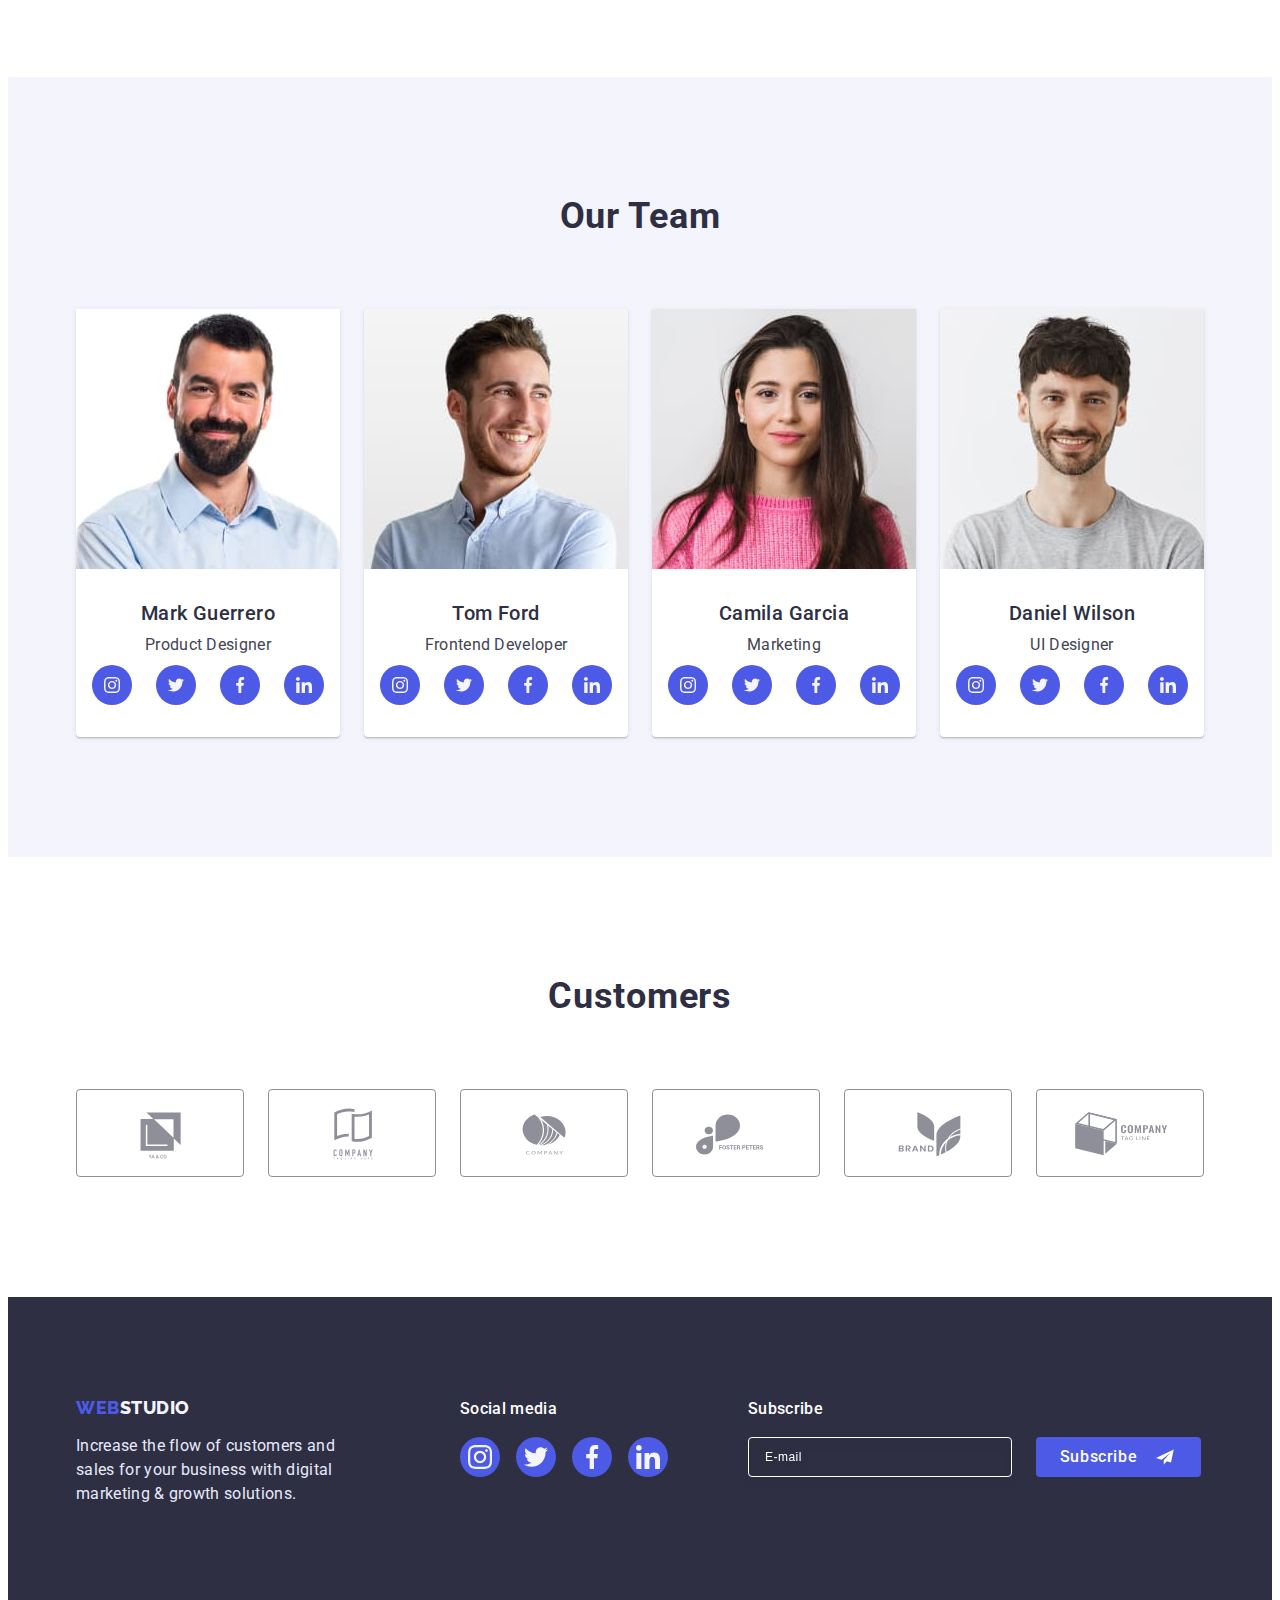
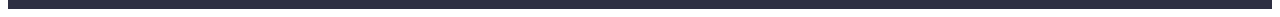
==== commit 66fd5b34: "update footer" ====
--- a/index.html
+++ b/index.html
@@ -568,7 +568,7 @@
             </div>
           </div>
 
-          <div class="modal-div-label">
+          <div class="modal-div-label-com">
             <label for="user-comment" class="modal-form-field-wrapper"
               >Comment</label
             >
@@ -610,13 +610,12 @@
               id="user-privacy"
               class="modal-checkbox visually-hidden"
               type="checkbox"
+              value="true"
               name="user-privacy"
-              value="true"
               required
             />
-            <label for="user-privacy" class="modal-form-checkbox-wrapper"
-              >I accept the terms and conditions of the
-              <span class="modal-checkbox-desc">
+            <label for="user-privacy" class="modal-form-checkbox-wrapper">
+              <span class="modal-checkbox-span">
                 <svg class="modal-custom-checkbox" width="10" height="8">
                   <use
                     href="./images/icons.svg#icon-click"
@@ -626,6 +625,7 @@
                   ></use>
                 </svg>
               </span>
+              I accept the terms and conditions of the
               <a href="#" class="modal-privacy-link link">Privacy Policy</a>
             </label>
           </div>
--- a/css/styles.css
+++ b/css/styles.css
@@ -644,6 +644,7 @@
 
 .sub-send-icon {
   margin-left: 16px;
+  margin-top: 6px;
 }
 
 /* Portfolio */
@@ -942,7 +943,7 @@
   color: #8e8f99;
 }
 
-.modal-div-label {
+.modal-div-label-com {
   margin-bottom: 16px;
 }
 
@@ -966,6 +967,8 @@
   border-color: #4d5ae5;
 }
 
+/* ------------checkbox-------------- */
+
 .modal-div-label-checkbox {
   margin-bottom: 24px;
 }
@@ -977,24 +980,40 @@
   color: #8e8f99;
 }
 
-.modal-checkbox-desc {
-  width: 16px;
+.modal-checkbox-span {
+  display: inline-flex;
+  align-items: center;
+  justify-content: center;
+  max-width: 16px;
   height: 16px;
   border: 1px solid rgba(46, 47, 66, 0.4);
   border-radius: 2px;
   transition: background-color 250ms cubic-bezier(0.4, 0, 0.2, 1),
     border 250ms cubic-bezier(0.4, 0, 0.2, 1),
     fill 250ms cubic-bezier(0.4, 0, 0.2, 1);
-  display: inline-flex;
-  align-items: center;
-  justify-content: center;
+
   fill: transparent;
-}
-
-.modal-checkbox:checked + .modal-custom-desc {
+  font-style: normal;
+  font-weight: 400;
+  font-size: 12px;
+  line-height: 1.16;
+  letter-spacing: 0.04em;
+  color: #8e8f99;
+}
+
+.modal-checkbox:checked + .modal-form-checkbox-wrapper > .modal-checkbox-span {
   background-color: #404bbf;
   border: none;
-  fill: #ffffff;
+  fill: #f4f4fd;
+}
+
+.modal-checkbox {
+  margin-right: 8px;
+  box-sizing: border-box;
+  width: 16px;
+  height: 16px;
+  border: 1px solid rgba(46, 47, 66, 0.4);
+  border-radius: 2px;
 }
 
 .modal-privacy-link {
@@ -1002,6 +1021,59 @@
 }
 
 .modal-form-checkbox-wrapper {
+  margin-top: 16px;
+  margin-bottom: 24px;
+}
+
+.modal-custom-checkbox {
+  padding: 4px 3px;
+  margin-right: 8px;
+  cursor: pointer;
+  opacity: 100;
+  fill: #f4f4fd;
+}
+
+.modal-custom-checkbox-icon {
+  background: #f4f4fd;
+  opacity: 100;
+}
+
+.visually-hidden {
+  visibility: hidden;
+  position: absolute;
+}
+
+.modal-checkbox:focus + .modal-checkbox-span {
+  outline: 2px solid rgba(0, 0, 0, 0.88);
+}
+
+/* -------submit button------- */
+
+.modal-submit-btn {
+  display: block;
+  min-width: 169px;
+  height: 56px;
+  font-family: "Roboto", sans-serif;
+  font-size: 16px;
+  font-weight: 500;
+  line-height: 1.5;
+  letter-spacing: 0.04em;
+  color: #ffffff;
+  cursor: pointer;
+  background-color: #4d5ae5;
+  border: none;
+  border-radius: 4px;
+  transition: background-color 250ms cubic-bezier(0.4, 0, 0.2, 1);
+  padding: 19px 64px;
+  margin-left: auto;
+  margin-right: auto;
+}
+
+.modal-submit-btn:is(:hover, :focus) {
+  background: #404bbf;
+}
+
+/* .modal-form-checkbox-wrapper {
   margin-top: 16px;
   margin-bottom: 24px;
   display: flex;
@@ -1032,87 +1104,6 @@
   position: absolute;
 }
 
-.visually-hidden {
-  visibility: hidden;
-  pointer-events: none;
-  position: absolute;
-}
-
-.modal-checkbox:checked + .modal-custom-checkbox {
-  opacity: 100;
-  background-color: #404bbf;
-  border: none;
-}
-
-.modal-checkbox:focus + .modal-custom-checkbox {
-  outline: 2px solid rgba(0, 0, 0, 0.88);
-}
-
-.modal-checkbox-desc {
-  font-style: normal;
-  font-weight: 400;
-  font-size: 12px;
-  line-height: 1.16;
-  letter-spacing: 0.04em;
-  color: #8e8f99;
-}
-
-.modal-submit-btn {
-  display: block;
-  min-width: 169px;
-  height: 56px;
-  font-family: "Roboto", sans-serif;
-  font-size: 16px;
-  font-weight: 500;
-  line-height: 1.5;
-  letter-spacing: 0.04em;
-  color: #ffffff;
-  cursor: pointer;
-  background-color: #4d5ae5;
-  border: none;
-  border-radius: 4px;
-  transition: background-color 250ms cubic-bezier(0.4, 0, 0.2, 1);
-  padding: 19px 64px;
-  margin-left: auto;
-  margin-right: auto;
-  gap: 10px;
-}
-
-.modal-submit-btn:is(:hover, :focus) {
-  background: #404bbf;
-}
-
-/* .modal-form-checkbox-wrapper {
-  margin-top: 16px;
-  margin-bottom: 24px;
-  display: flex;
-  align-items: center;
-}
-
-.modal-checkbox {
-  margin-right: 8px;
-  box-sizing: border-box;
-  width: 16px;
-  height: 16px;
-  border: 1px solid rgba(46, 47, 66, 0.4);
-  border-radius: 2px;
-}
-
-.modal-custom-checkbox {
-  padding: 4px 3px;
-  margin-right: 8px;
-  border: 1px solid rgba(46, 47, 66, 0.4);
-  border-radius: 2px;
-  cursor: pointer;
-  opacity: 0;
-  fill: #f4f4fd;
-}
-
-.modal-checkbox {
-  appearance: none;
-  position: absolute;
-}
-
 .modal-checkbox:focus + .modal-custom-checkbox {
   outline: 2px solid rgba(0, 0, 0, 0.88);
 }
@@ -1146,6 +1137,8 @@
 .modal-submit-btn:is(:hover, :focus) {
   background: #404bbf;
 } */
+
+/* --------------COMENTS------------------ */
 
 /* пример смены цвета при наведении на елемент
 .header-link:hover{
